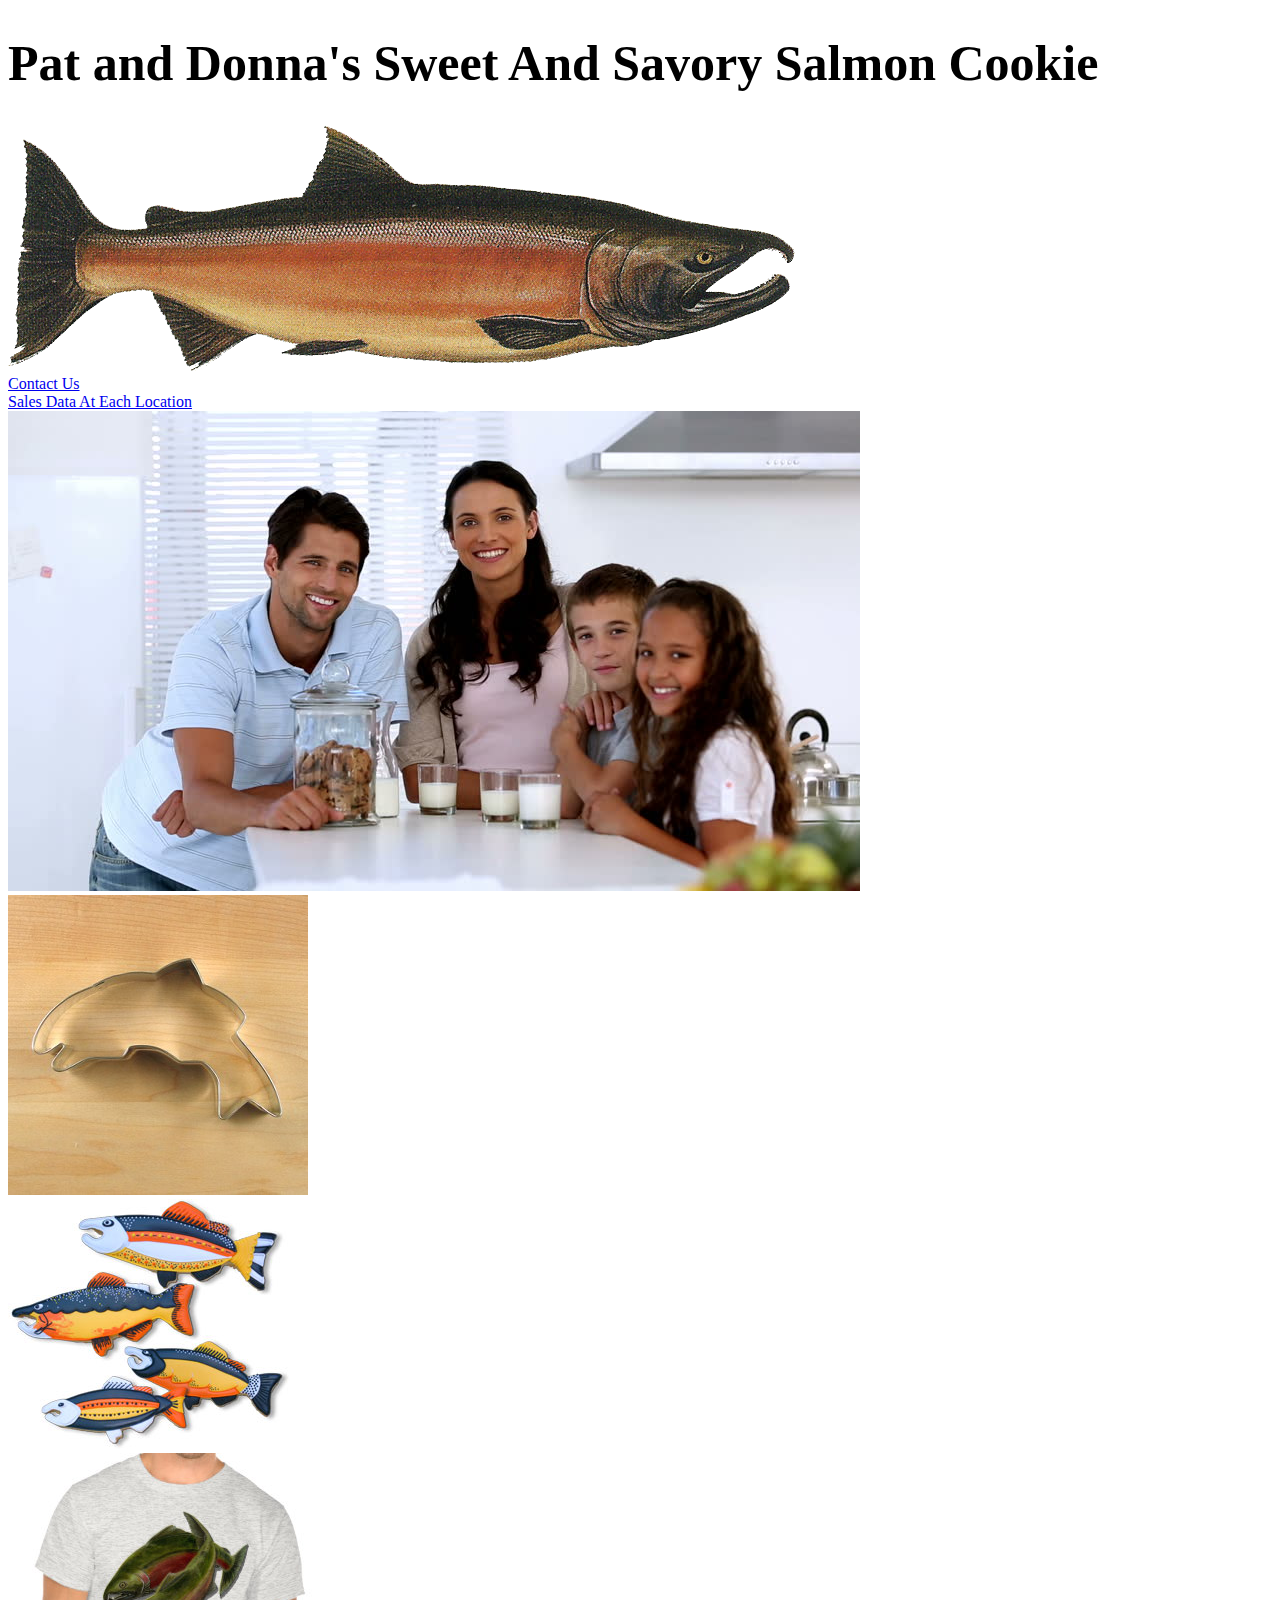
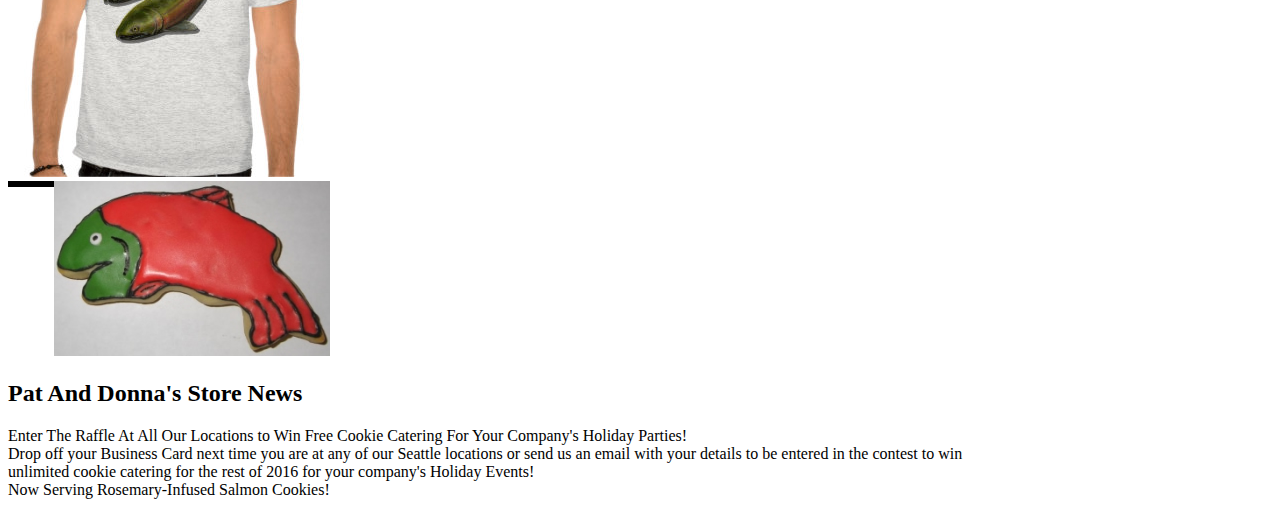
==== index.html @ 45d2323b "updating master" ====
<!DOCTYPE html>
<html>
  <head>
    <meta charset="utf-8">
    <title>Pat and Donna's Salmon Cookies Stand</title>
    <link rel="stylesheet" type="text/css" href="style.css">
      <h1>Pat and Donna's Sweet And Savory Salmon Cookie</h1>
      <div class="logo">
      <img src="Salmon Img\salmon.png">
    </div>
    <nav class = "Links"
    <ul>
    <li><a href = contactus.html>Contact Us</a></li>
    <li><a href = sales.html>Sales Data At Each Location</a></li>
  </ul>
  </head>
     <main>
      <div class="Central Image">
      <img src="Salmon Img\family.jpg">
    </div>

  <div class= "Miscellaneous">
    <li><img src="Salmon Img\cutter.jpeg"></li>
    <li><img src="Salmon Img\fish.jpg"></li>
    <li><img src="Salmon Img\shirt.jpg"></li>
  </div>
    <div class="featured_banner">
    <img src="Salmon Img/frosted-cookie.jpg">
      <ul id="Store_News"</ul>
      </main>
    <h2>Pat And Donna's Store News</h2>
      <li>Enter The Raffle At All Our Locations to Win Free Cookie Catering For Your Company's Holiday Parties!</li>
          <li>Drop off your Business Card next time you are at any of our Seattle locations or send us an email with your details to be entered in the contest to win unlimited cookie catering for the rest of 2016 for your company's Holiday Events!</li>
      <li>Now Serving Rosemary-Infused Salmon Cookies!</li>
      </div>
   <footer>
   </footer>
   </html>
---- style.css ----
header {
  font-family: Cursive;
  padding: 10px;
  text-align: center;
}

nav {
  width: 960px;
  margin: 0 auto;
  display: inline-block;
}

main {
display: inline-block;

}


h1{
  font- family: Arial;
  font-size: 50px;
}

ul {
  font-family: Arial;
   font-size: 30px;
margin: 0 auto;
 float: left;
 text: red;
 border: solid black;
}
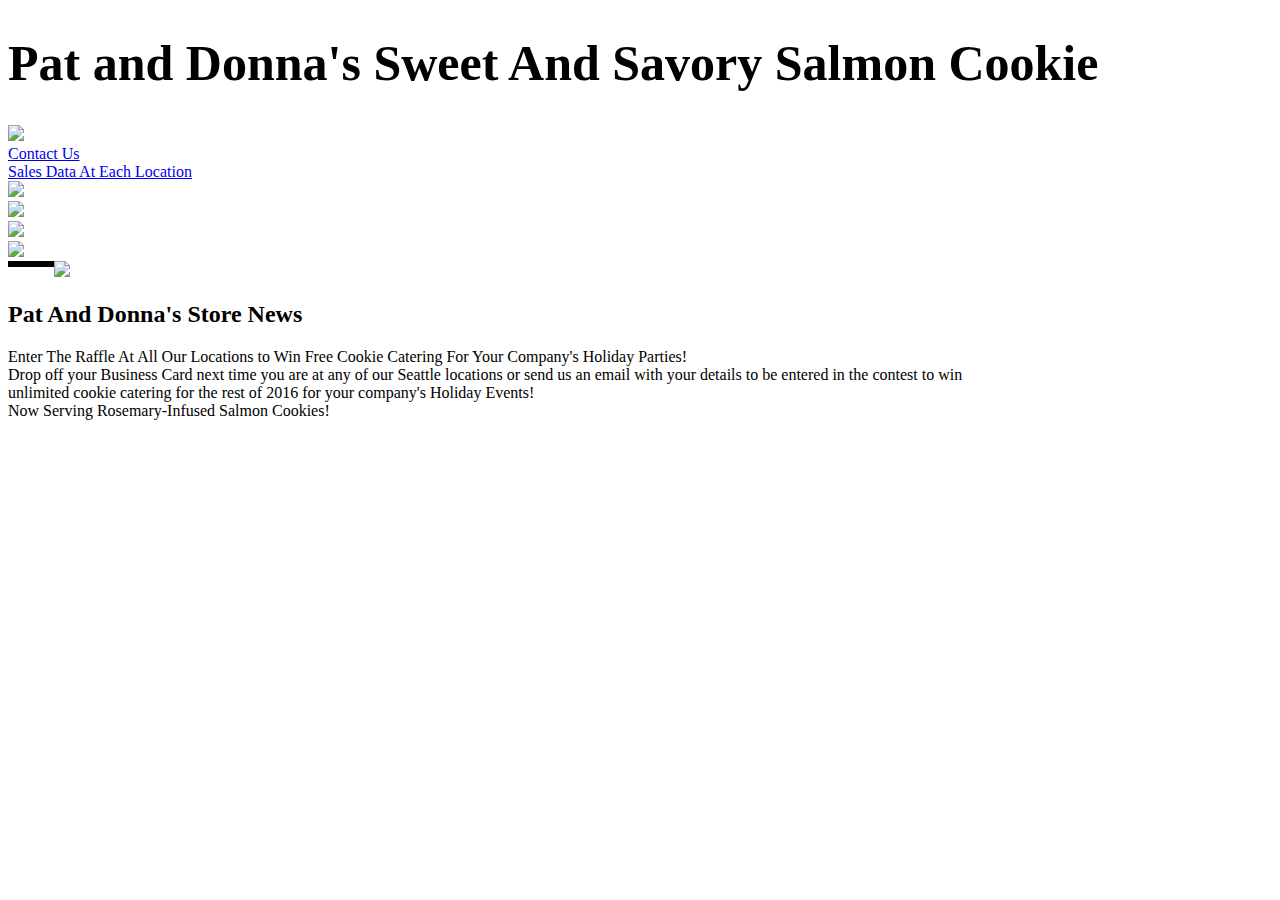
==== commit 97ffd204: "commit changes" ====
--- a/index.html
+++ b/index.html
@@ -1,38 +1,38 @@
-<!DOCTYPE html>
-<html>
-  <head>
-    <meta charset="utf-8">
-    <title>Pat and Donna's Salmon Cookies Stand</title>
-    <link rel="stylesheet" type="text/css" href="style.css">
-      <h1>Pat and Donna's Sweet And Savory Salmon Cookie</h1>
-      <div class="logo">
-      <img src="Salmon Img\salmon.png">
-    </div>
-    <nav class = "Links"
-    <ul>
-    <li><a href = contactus.html>Contact Us</a></li>
-    <li><a href = sales.html>Sales Data At Each Location</a></li>
-  </ul>
-  </head>
-     <main>
-      <div class="Central Image">
-      <img src="Salmon Img\family.jpg">
-    </div>
-
-  <div class= "Miscellaneous">
-    <li><img src="Salmon Img\cutter.jpeg"></li>
-    <li><img src="Salmon Img\fish.jpg"></li>
-    <li><img src="Salmon Img\shirt.jpg"></li>
-  </div>
-    <div class="featured_banner">
-    <img src="Salmon Img/frosted-cookie.jpg">
-      <ul id="Store_News"</ul>
-      </main>
-    <h2>Pat And Donna's Store News</h2>
-      <li>Enter The Raffle At All Our Locations to Win Free Cookie Catering For Your Company's Holiday Parties!</li>
-          <li>Drop off your Business Card next time you are at any of our Seattle locations or send us an email with your details to be entered in the contest to win unlimited cookie catering for the rest of 2016 for your company's Holiday Events!</li>
-      <li>Now Serving Rosemary-Infused Salmon Cookies!</li>
-      </div>
-   <footer>
-   </footer>
-   </html>
+<!DOCTYPE html>
+<html>
+  <head>
+    <meta charset="utf-8">
+    <title>Pat and Donna's Salmon Cookies Stand</title>
+    <link rel="stylesheet" type="text/css" href="style.css">
+      <h1>Pat and Donna's Sweet And Savory Salmon Cookie</h1>
+      <div class="logo">
+      <img src="Salmon Img\salmon.png">
+    </div>
+    <nav class = "Links"
+    <ul>
+    <li><a href = contactus.html>Contact Us</a></li>
+    <li><a href = sales.html>Sales Data At Each Location</a></li>
+  </ul>
+  </head>
+     <main>
+      <div class="Central Image">
+      <img src="Salmon Img\family.jpg">
+    </div>
+
+  <div class= "Miscellaneous">
+    <li><img src="Salmon Img\cutter.jpeg"></li>
+    <li><img src="Salmon Img\fish.jpg"></li>
+    <li><img src="Salmon Img\shirt.jpg"></li>
+  </div>
+    <div class="featured_banner">
+    <img src="Salmon Img/frosted-cookie.jpg">
+      <ul id="Store_News"</ul>
+      </main>
+    <h2>Pat And Donna's Store News</h2>
+      <li>Enter The Raffle At All Our Locations to Win Free Cookie Catering For Your Company's Holiday Parties!</li>
+          <li>Drop off your Business Card next time you are at any of our Seattle locations or send us an email with your details to be entered in the contest to win unlimited cookie catering for the rest of 2016 for your company's Holiday Events!</li>
+      <li>Now Serving Rosemary-Infused Salmon Cookies!</li>
+      </div>
+   <footer>
+   </footer>
+   </html>
--- a/style.css
+++ b/style.css
@@ -1,32 +1,32 @@
-
-header {
-  font-family: Cursive;
-  padding: 10px;
-  text-align: center;
-}
-
-nav {
-  width: 960px;
-  margin: 0 auto;
-  display: inline-block;
-}
-
-main {
-display: inline-block;
-
-}
-
-
-h1{
-  font- family: Arial;
-  font-size: 50px;
-}
-
-ul {
-  font-family: Arial;
-   font-size: 30px;
-margin: 0 auto;
- float: left;
- text: red;
- border: solid black;
-}
+
+header {
+  font-family: Cursive;
+  padding: 10px;
+  text-align: center;
+}
+
+nav {
+  width: 960px;
+  margin: 0 auto;
+  display: inline-block;
+}
+
+main {
+display: inline-block;
+
+}
+
+
+h1{
+  font- family: Arial;
+  font-size: 50px;
+}
+
+ul {
+  font-family: Arial;
+   font-size: 30px;
+margin: 0 auto;
+ float: left;
+ text: red;
+ border: solid black;
+}
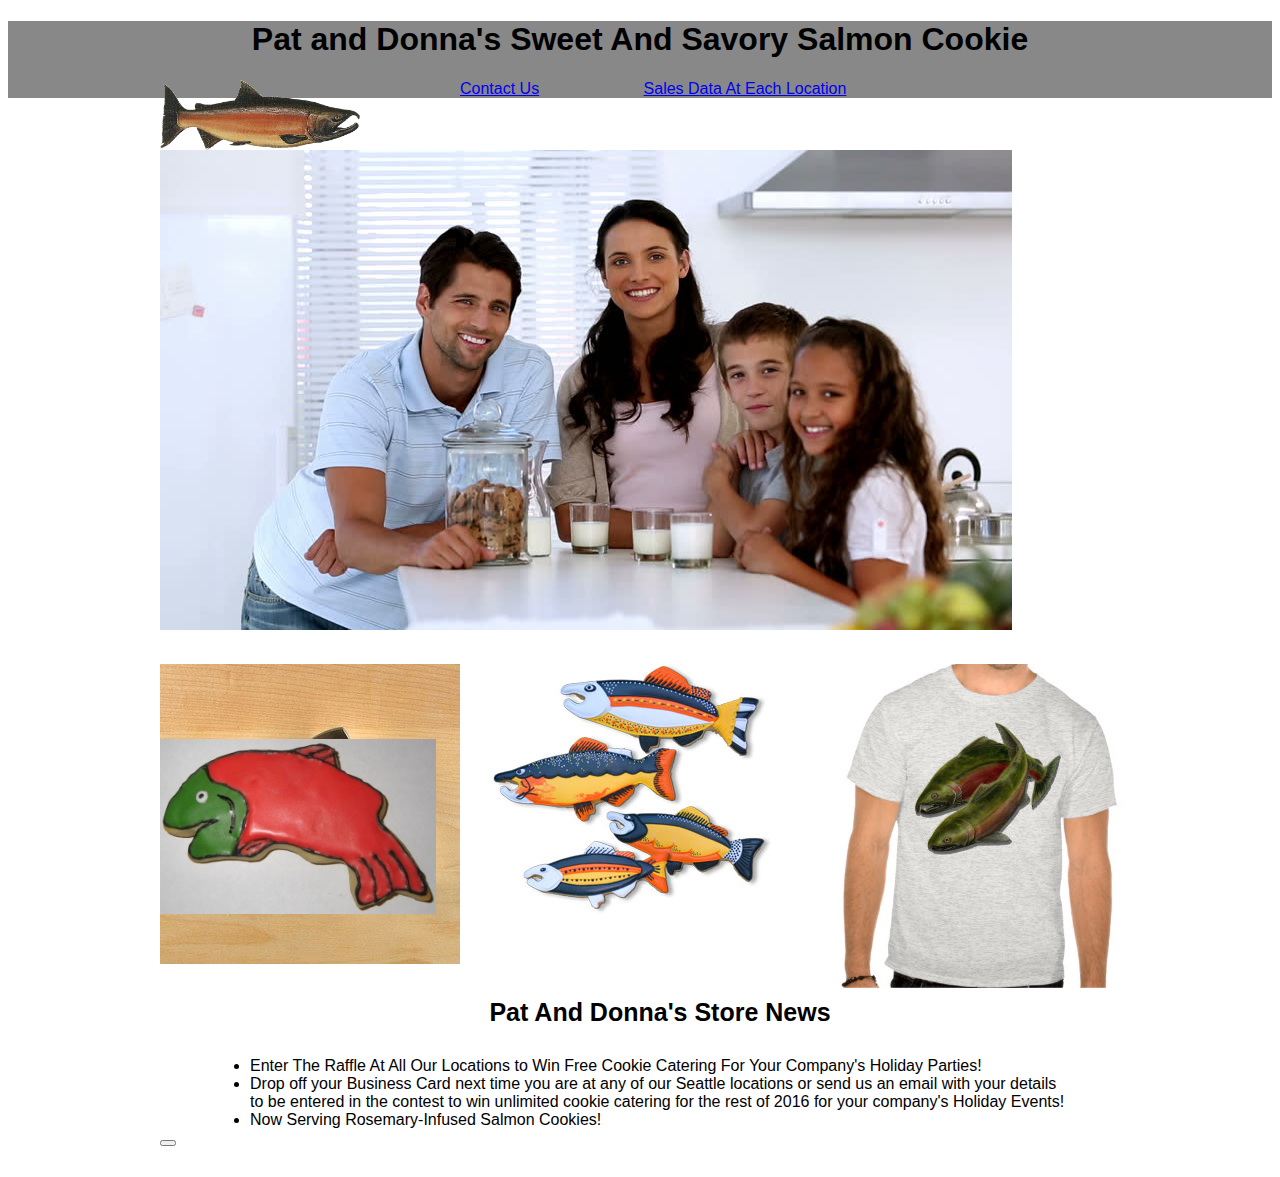
==== commit d68119a8: "updating changes" ====
--- a/index.html
+++ b/index.html
@@ -1,38 +1,44 @@
-<!DOCTYPE html>
-<html>
-  <head>
-    <meta charset="utf-8">
-    <title>Pat and Donna's Salmon Cookies Stand</title>
-    <link rel="stylesheet" type="text/css" href="style.css">
-      <h1>Pat and Donna's Sweet And Savory Salmon Cookie</h1>
-      <div class="logo">
-      <img src="Salmon Img\salmon.png">
-    </div>
-    <nav class = "Links"
-    <ul>
-    <li><a href = contactus.html>Contact Us</a></li>
-    <li><a href = sales.html>Sales Data At Each Location</a></li>
-  </ul>
-  </head>
-     <main>
-      <div class="Central Image">
-      <img src="Salmon Img\family.jpg">
-    </div>
-
-  <div class= "Miscellaneous">
-    <li><img src="Salmon Img\cutter.jpeg"></li>
-    <li><img src="Salmon Img\fish.jpg"></li>
-    <li><img src="Salmon Img\shirt.jpg"></li>
-  </div>
-    <div class="featured_banner">
-    <img src="Salmon Img/frosted-cookie.jpg">
-      <ul id="Store_News"</ul>
-      </main>
-    <h2>Pat And Donna's Store News</h2>
-      <li>Enter The Raffle At All Our Locations to Win Free Cookie Catering For Your Company's Holiday Parties!</li>
-          <li>Drop off your Business Card next time you are at any of our Seattle locations or send us an email with your details to be entered in the contest to win unlimited cookie catering for the rest of 2016 for your company's Holiday Events!</li>
-      <li>Now Serving Rosemary-Infused Salmon Cookies!</li>
-      </div>
-   <footer>
-   </footer>
-   </html>
+<!DOCTYPE html>
+<html>
+  <header>
+    <body>
+    <meta charset="utf-8">
+    <title>Pat and Donna's Salmon Cookies Stand</title>
+    <link rel="stylesheet" type="text/css" href="style.css">
+      <h1>Pat and Donna's Sweet And Savory Salmon Cookie</h1>
+      <nav>
+      <div class="logo">
+      <img src="Salmon-img\salmon.png">
+    </div>
+    <ul>
+    <li><a href = contactus.html>Contact Us</a></li>
+    <li><a href = sales.html>Sales Data At Each Location</a></li>
+  </ul>
+</nav>
+  </header>
+     <main>
+      <div class="Central Image">
+      <img src="Salmon-img\family.jpg">
+    </div>
+
+  <div class= "sub_banner">
+    <li><img src="Salmon-img\cutter.jpeg"></li>
+    <li><img src="Salmon-img\fish.jpg"></li>
+    <li><img src="Salmon-img\shirt.jpg"></li>
+  </div>
+    <div class="featured_banner">
+    <img src="Salmon-img/frosted-cookie.jpg">
+  </div>
+
+      <ul>
+    <h2>Pat And Donna's Store News</h2>
+      <li>Enter The Raffle At All Our Locations to Win Free Cookie Catering For Your Company's Holiday Parties!</li>
+          <li>Drop off your Business Card next time you are at any of our Seattle locations or send us an email with your details to be entered in the contest to win unlimited cookie catering for the rest of 2016 for your company's Holiday Events!</li>
+      <li>Now Serving Rosemary-Infused Salmon Cookies!</li>
+    </ul>
+    <button id "Click Here" </button>
+  </main>
+</body>
+   <footer:"Our salmon cookies will hook you at the first bite." -Pat
+   </footer>
+   </html>
--- a/style.css
+++ b/style.css
@@ -1,32 +1,73 @@
-
-header {
-  font-family: Cursive;
-  padding: 10px;
-  text-align: center;
-}
-
-nav {
-  width: 960px;
-  margin: 0 auto;
-  display: inline-block;
-}
-
-main {
-display: inline-block;
-
-}
-
-
-h1{
-  font- family: Arial;
-  font-size: 50px;
-}
-
-ul {
-  font-family: Arial;
-   font-size: 30px;
-margin: 0 auto;
- float: left;
- text: red;
- border: solid black;
-}
+body {
+  font-family: Helvetica;
+}
+
+header {
+  background-color: #888;
+}
+h1 {
+text-align: center;
+
+}
+nav {
+  width: 960px;
+  margin: 0 auto;
+}
+
+nav img {
+  float: left;
+  width: 200px;
+  height: 70px;
+}
+
+nav ul li {
+  display: inline;
+  margin-left: 100px;
+}
+
+
+main {
+  width: 960px;
+  margin: 30px auto;
+}
+
+.sub_banner {
+  margin: 30px 0px;
+
+}
+
+.sub_banner li {
+  display: inline-block;
+  float: left;
+  margin-left: 30px;
+  height: 75px;
+  width: 300px;
+}
+
+.sub_banner li:first-child {
+  margin-left: 0px;
+}
+
+.featured_banner {
+  float: left;
+  margin-right: 30px;
+}
+
+  h2 {
+  font-size: 25px;
+  text-align: center;
+  margin:  30px;
+ padding: none;
+}
+
+main ul {
+  margin: 50px;
+  height: 50px;
+  display: inline-block;
+}
+
+
+footer {
+  background-color: #888;
+  height: 70px;
+}
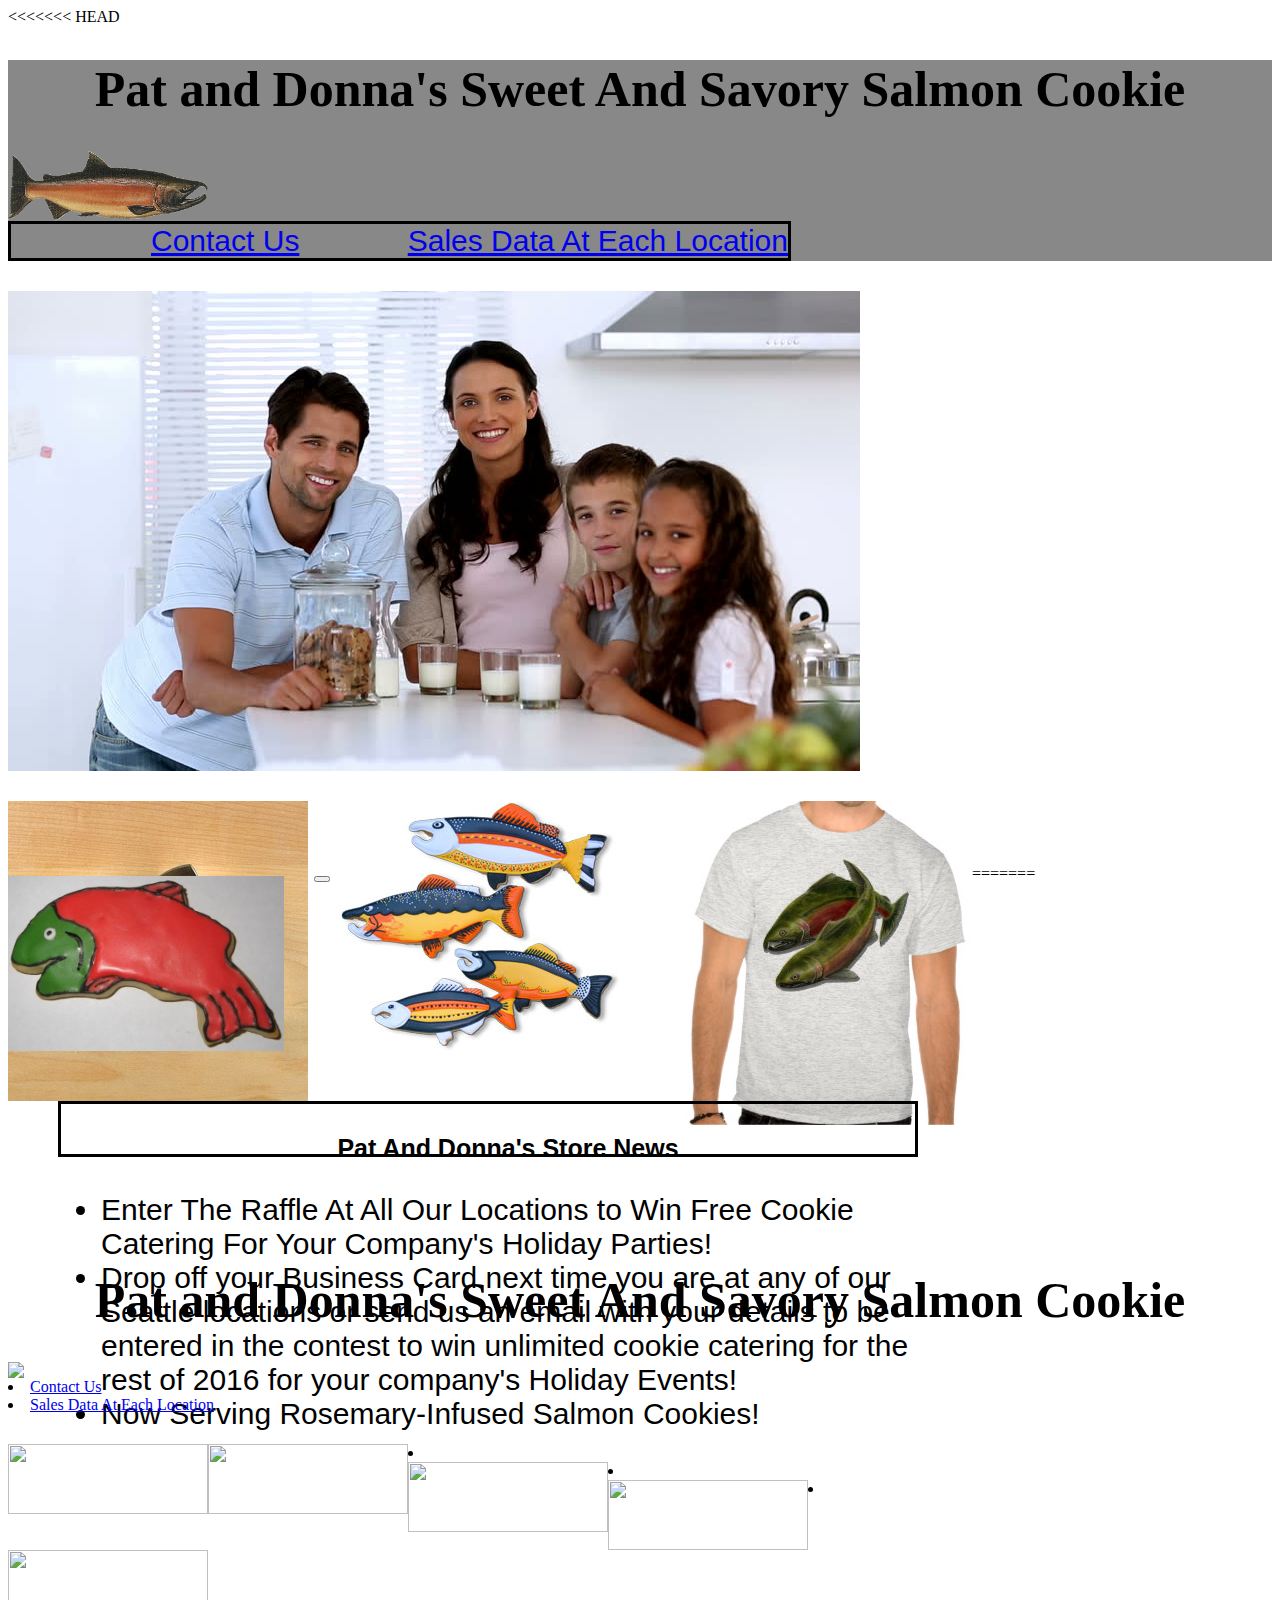
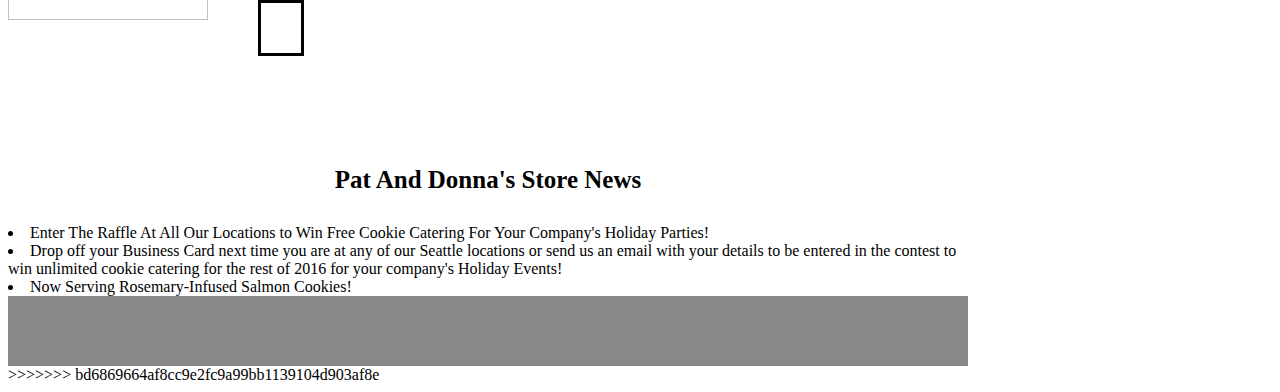
==== commit 6fb8ec42: "changes" ====
--- a/index.html
+++ b/index.html
@@ -1,3 +1,4 @@
+<<<<<<< HEAD
 <!DOCTYPE html>
 <html>
   <header>
@@ -42,3 +43,43 @@
    <footer:"Our salmon cookies will hook you at the first bite." -Pat
    </footer>
    </html>
+=======
+<!DOCTYPE html>
+<html>
+  <head>
+    <meta charset="utf-8">
+    <title>Pat and Donna's Salmon Cookies Stand</title>
+    <link rel="stylesheet" type="text/css" href="style.css">
+      <h1>Pat and Donna's Sweet And Savory Salmon Cookie</h1>
+      <div class="logo">
+      <img src="Salmon Img\salmon.png">
+    </div>
+    <nav class = "Links"
+    <ul>
+    <li><a href = contactus.html>Contact Us</a></li>
+    <li><a href = sales.html>Sales Data At Each Location</a></li>
+  </ul>
+  </head>
+     <main>
+      <div class="Central Image">
+      <img src="Salmon Img\family.jpg">
+    </div>
+
+  <div class= "Miscellaneous">
+    <li><img src="Salmon Img\cutter.jpeg"></li>
+    <li><img src="Salmon Img\fish.jpg"></li>
+    <li><img src="Salmon Img\shirt.jpg"></li>
+  </div>
+    <div class="featured_banner">
+    <img src="Salmon Img/frosted-cookie.jpg">
+      <ul id="Store_News"</ul>
+      </main>
+    <h2>Pat And Donna's Store News</h2>
+      <li>Enter The Raffle At All Our Locations to Win Free Cookie Catering For Your Company's Holiday Parties!</li>
+          <li>Drop off your Business Card next time you are at any of our Seattle locations or send us an email with your details to be entered in the contest to win unlimited cookie catering for the rest of 2016 for your company's Holiday Events!</li>
+      <li>Now Serving Rosemary-Infused Salmon Cookies!</li>
+      </div>
+   <footer>
+   </footer>
+   </html>
+>>>>>>> bd6869664af8cc9e2fc9a99bb1139104d903af8e
--- a/style.css
+++ b/style.css
@@ -1,3 +1,4 @@
+<<<<<<< HEAD
 body {
   font-family: Helvetica;
 }
@@ -71,3 +72,37 @@
   background-color: #888;
   height: 70px;
 }
+=======
+
+header {
+  font-family: Cursive;
+  padding: 10px;
+  text-align: center;
+}
+
+nav {
+  width: 960px;
+  margin: 0 auto;
+  display: inline-block;
+}
+
+main {
+display: inline-block;
+
+}
+
+
+h1{
+  font- family: Arial;
+  font-size: 50px;
+}
+
+ul {
+  font-family: Arial;
+   font-size: 30px;
+margin: 0 auto;
+ float: left;
+ text: red;
+ border: solid black;
+}
+>>>>>>> bd6869664af8cc9e2fc9a99bb1139104d903af8e
--- a/style.css
+++ b/style.css
@@ -1,3 +1,4 @@
+<<<<<<< HEAD
 body {
   font-family: Helvetica;
 }
@@ -71,3 +72,37 @@
   background-color: #888;
   height: 70px;
 }
+=======
+
+header {
+  font-family: Cursive;
+  padding: 10px;
+  text-align: center;
+}
+
+nav {
+  width: 960px;
+  margin: 0 auto;
+  display: inline-block;
+}
+
+main {
+display: inline-block;
+
+}
+
+
+h1{
+  font- family: Arial;
+  font-size: 50px;
+}
+
+ul {
+  font-family: Arial;
+   font-size: 30px;
+margin: 0 auto;
+ float: left;
+ text: red;
+ border: solid black;
+}
+>>>>>>> bd6869664af8cc9e2fc9a99bb1139104d903af8e
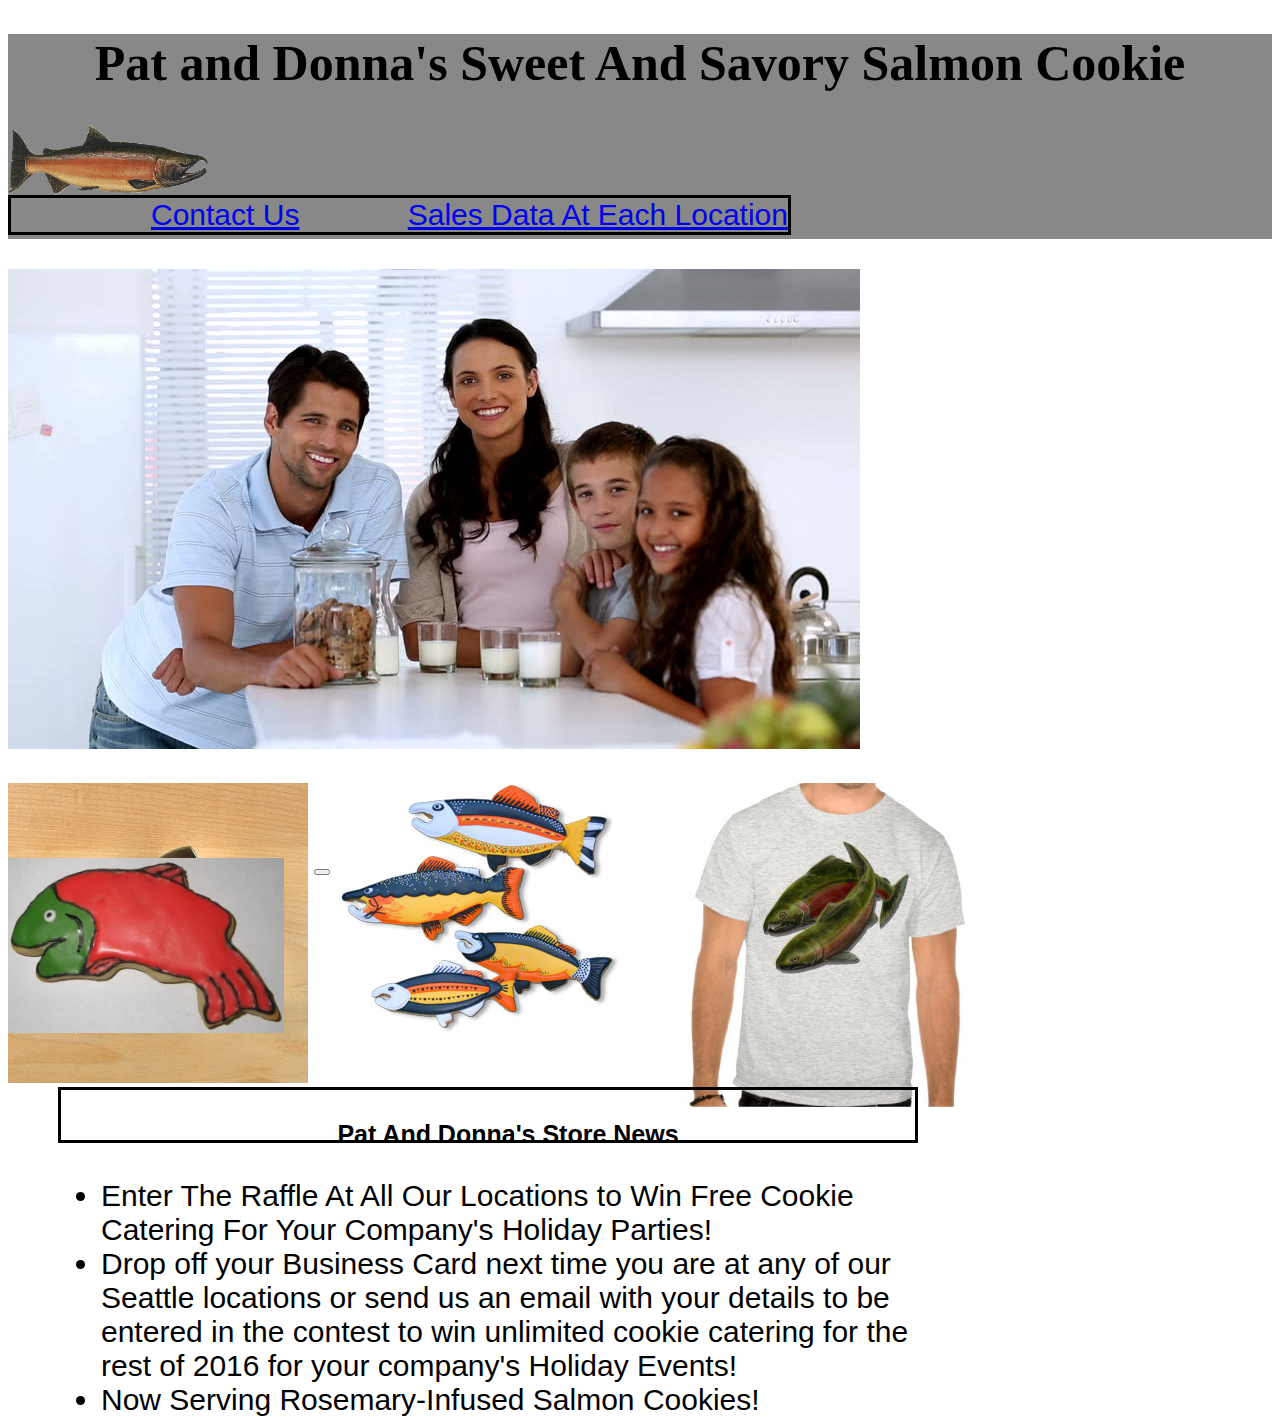
==== commit 2f600133: "Update index.html" ====
--- a/index.html
+++ b/index.html
@@ -1,85 +1,44 @@
-<<<<<<< HEAD
-<!DOCTYPE html>
-<html>
-  <header>
-    <body>
-    <meta charset="utf-8">
-    <title>Pat and Donna's Salmon Cookies Stand</title>
-    <link rel="stylesheet" type="text/css" href="style.css">
-      <h1>Pat and Donna's Sweet And Savory Salmon Cookie</h1>
-      <nav>
-      <div class="logo">
-      <img src="Salmon-img\salmon.png">
-    </div>
-    <ul>
-    <li><a href = contactus.html>Contact Us</a></li>
-    <li><a href = sales.html>Sales Data At Each Location</a></li>
-  </ul>
-</nav>
-  </header>
-     <main>
-      <div class="Central Image">
-      <img src="Salmon-img\family.jpg">
-    </div>
-
-  <div class= "sub_banner">
-    <li><img src="Salmon-img\cutter.jpeg"></li>
-    <li><img src="Salmon-img\fish.jpg"></li>
-    <li><img src="Salmon-img\shirt.jpg"></li>
-  </div>
-    <div class="featured_banner">
-    <img src="Salmon-img/frosted-cookie.jpg">
-  </div>
-
-      <ul>
-    <h2>Pat And Donna's Store News</h2>
-      <li>Enter The Raffle At All Our Locations to Win Free Cookie Catering For Your Company's Holiday Parties!</li>
-          <li>Drop off your Business Card next time you are at any of our Seattle locations or send us an email with your details to be entered in the contest to win unlimited cookie catering for the rest of 2016 for your company's Holiday Events!</li>
-      <li>Now Serving Rosemary-Infused Salmon Cookies!</li>
-    </ul>
-    <button id "Click Here" </button>
-  </main>
-</body>
-   <footer:"Our salmon cookies will hook you at the first bite." -Pat
-   </footer>
-   </html>
-=======
 <!DOCTYPE html>
 <html>
-  <head>
+  <header>
+    <body>
     <meta charset="utf-8">
     <title>Pat and Donna's Salmon Cookies Stand</title>
     <link rel="stylesheet" type="text/css" href="style.css">
       <h1>Pat and Donna's Sweet And Savory Salmon Cookie</h1>
+      <nav>
       <div class="logo">
-      <img src="Salmon Img\salmon.png">
+      <img src="Salmon-img\salmon.png">
     </div>
-    <nav class = "Links"
     <ul>
     <li><a href = contactus.html>Contact Us</a></li>
     <li><a href = sales.html>Sales Data At Each Location</a></li>
   </ul>
-  </head>
+</nav>
+  </header>
      <main>
       <div class="Central Image">
-      <img src="Salmon Img\family.jpg">
+      <img src="Salmon-img\family.jpg">
     </div>
 
-  <div class= "Miscellaneous">
-    <li><img src="Salmon Img\cutter.jpeg"></li>
-    <li><img src="Salmon Img\fish.jpg"></li>
-    <li><img src="Salmon Img\shirt.jpg"></li>
+  <div class= "sub_banner">
+    <li><img src="Salmon-img\cutter.jpeg"></li>
+    <li><img src="Salmon-img\fish.jpg"></li>
+    <li><img src="Salmon-img\shirt.jpg"></li>
   </div>
     <div class="featured_banner">
-    <img src="Salmon Img/frosted-cookie.jpg">
-      <ul id="Store_News"</ul>
-      </main>
+    <img src="Salmon-img/frosted-cookie.jpg">
+  </div>
+
+      <ul>
     <h2>Pat And Donna's Store News</h2>
       <li>Enter The Raffle At All Our Locations to Win Free Cookie Catering For Your Company's Holiday Parties!</li>
           <li>Drop off your Business Card next time you are at any of our Seattle locations or send us an email with your details to be entered in the contest to win unlimited cookie catering for the rest of 2016 for your company's Holiday Events!</li>
       <li>Now Serving Rosemary-Infused Salmon Cookies!</li>
-      </div>
-   <footer>
+    </ul>
+    <button id "Click Here" </button>
+  </main>
+</body>
+   <footer:"Our salmon cookies will hook you at the first bite." -Pat
    </footer>
    </html>
->>>>>>> bd6869664af8cc9e2fc9a99bb1139104d903af8e
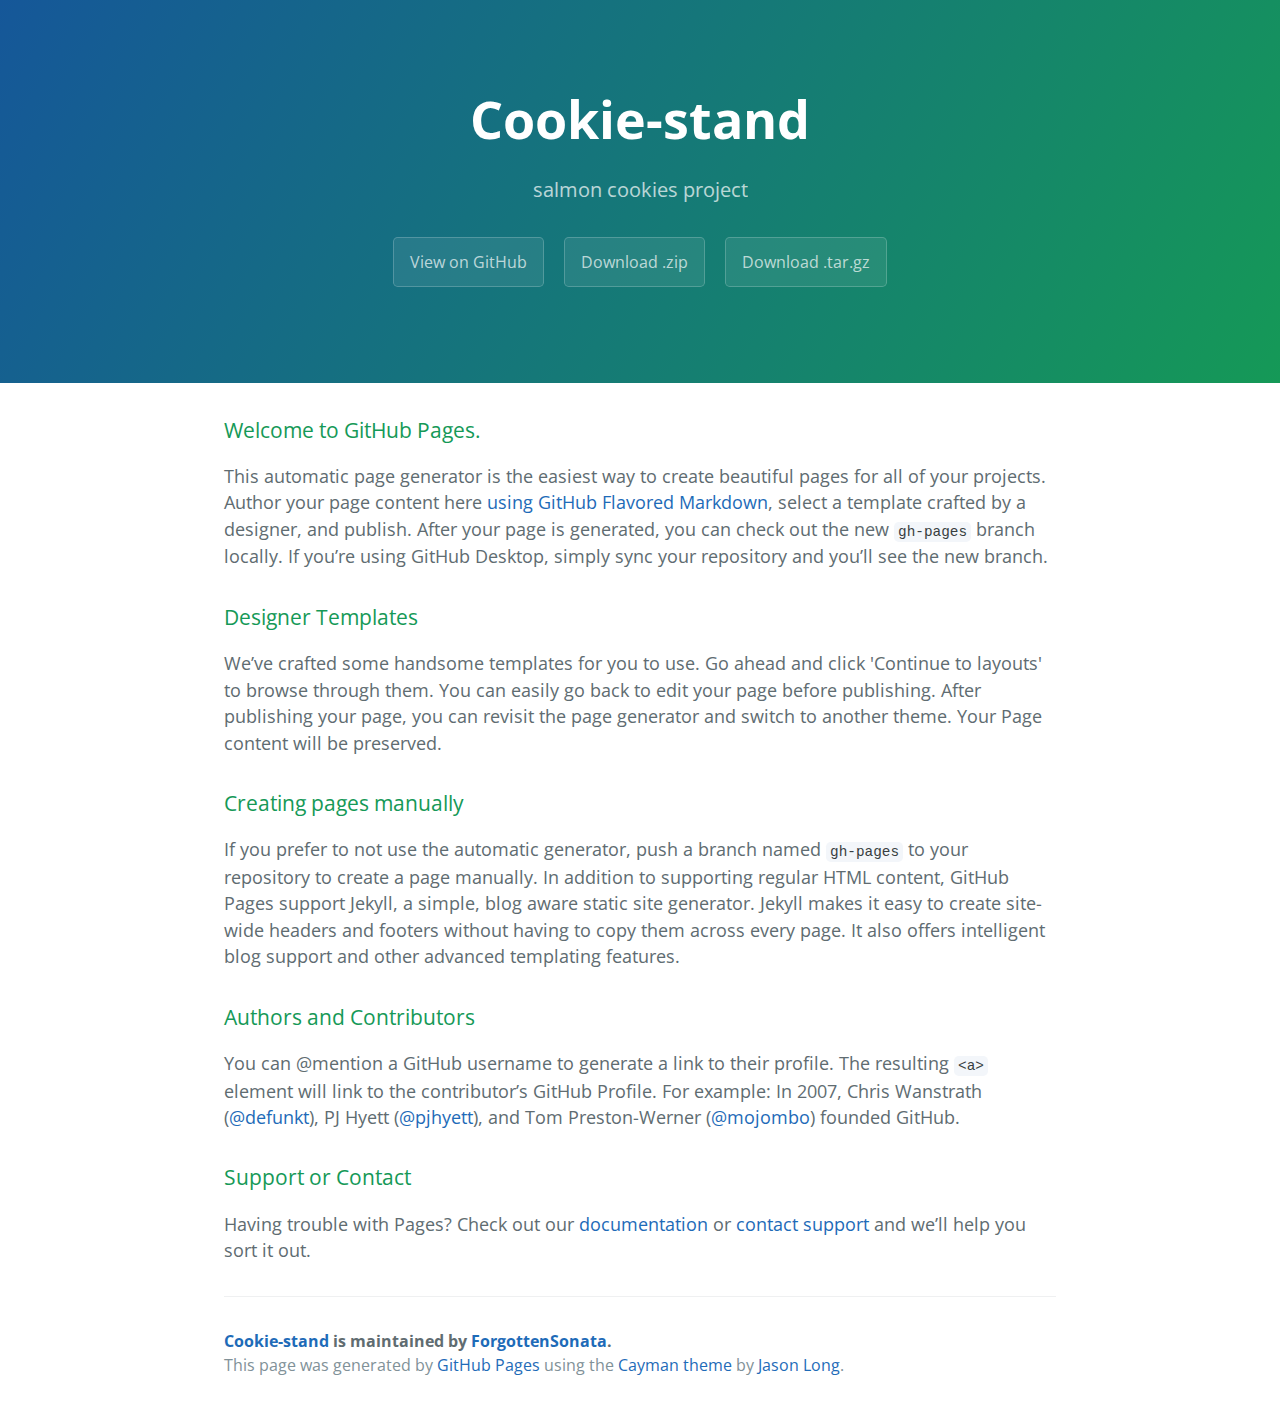
==== commit ee989f66: "Create gh-pages branch via GitHub" ====
--- a/index.html
+++ b/index.html
@@ -1,44 +1,57 @@
-<!DOCTYPE html>
-<html>
-  <header>
-    <body>
-    <meta charset="utf-8">
-    <title>Pat and Donna's Salmon Cookies Stand</title>
-    <link rel="stylesheet" type="text/css" href="style.css">
-      <h1>Pat and Donna's Sweet And Savory Salmon Cookie</h1>
-      <nav>
-      <div class="logo">
-      <img src="Salmon-img\salmon.png">
-    </div>
-    <ul>
-    <li><a href = contactus.html>Contact Us</a></li>
-    <li><a href = sales.html>Sales Data At Each Location</a></li>
-  </ul>
-</nav>
-  </header>
-     <main>
-      <div class="Central Image">
-      <img src="Salmon-img\family.jpg">
-    </div>
-
-  <div class= "sub_banner">
-    <li><img src="Salmon-img\cutter.jpeg"></li>
-    <li><img src="Salmon-img\fish.jpg"></li>
-    <li><img src="Salmon-img\shirt.jpg"></li>
-  </div>
-    <div class="featured_banner">
-    <img src="Salmon-img/frosted-cookie.jpg">
-  </div>
-
-      <ul>
-    <h2>Pat And Donna's Store News</h2>
-      <li>Enter The Raffle At All Our Locations to Win Free Cookie Catering For Your Company's Holiday Parties!</li>
-          <li>Drop off your Business Card next time you are at any of our Seattle locations or send us an email with your details to be entered in the contest to win unlimited cookie catering for the rest of 2016 for your company's Holiday Events!</li>
-      <li>Now Serving Rosemary-Infused Salmon Cookies!</li>
-    </ul>
-    <button id "Click Here" </button>
-  </main>
-</body>
-   <footer:"Our salmon cookies will hook you at the first bite." -Pat
-   </footer>
-   </html>
+<!DOCTYPE html>
+<html lang="en-us">
+  <head>
+    <meta charset="UTF-8">
+    <title>Cookie-stand by ForgottenSonata</title>
+    <meta name="viewport" content="width=device-width, initial-scale=1">
+    <link rel="stylesheet" type="text/css" href="stylesheets/normalize.css" media="screen">
+    <link href='https://fonts.googleapis.com/css?family=Open+Sans:400,700' rel='stylesheet' type='text/css'>
+    <link rel="stylesheet" type="text/css" href="stylesheets/stylesheet.css" media="screen">
+    <link rel="stylesheet" type="text/css" href="stylesheets/github-light.css" media="screen">
+  </head>
+  <body>
+    <section class="page-header">
+      <h1 class="project-name">Cookie-stand</h1>
+      <h2 class="project-tagline">salmon cookies project</h2>
+      <a href="https://github.com/ForgottenSonata/cookie-stand" class="btn">View on GitHub</a>
+      <a href="https://github.com/ForgottenSonata/cookie-stand/zipball/master" class="btn">Download .zip</a>
+      <a href="https://github.com/ForgottenSonata/cookie-stand/tarball/master" class="btn">Download .tar.gz</a>
+    </section>
+
+    <section class="main-content">
+      <h3>
+<a id="welcome-to-github-pages" class="anchor" href="#welcome-to-github-pages" aria-hidden="true"><span aria-hidden="true" class="octicon octicon-link"></span></a>Welcome to GitHub Pages.</h3>
+
+<p>This automatic page generator is the easiest way to create beautiful pages for all of your projects. Author your page content here <a href="https://guides.github.com/features/mastering-markdown/">using GitHub Flavored Markdown</a>, select a template crafted by a designer, and publish. After your page is generated, you can check out the new <code>gh-pages</code> branch locally. If you’re using GitHub Desktop, simply sync your repository and you’ll see the new branch.</p>
+
+<h3>
+<a id="designer-templates" class="anchor" href="#designer-templates" aria-hidden="true"><span aria-hidden="true" class="octicon octicon-link"></span></a>Designer Templates</h3>
+
+<p>We’ve crafted some handsome templates for you to use. Go ahead and click 'Continue to layouts' to browse through them. You can easily go back to edit your page before publishing. After publishing your page, you can revisit the page generator and switch to another theme. Your Page content will be preserved.</p>
+
+<h3>
+<a id="creating-pages-manually" class="anchor" href="#creating-pages-manually" aria-hidden="true"><span aria-hidden="true" class="octicon octicon-link"></span></a>Creating pages manually</h3>
+
+<p>If you prefer to not use the automatic generator, push a branch named <code>gh-pages</code> to your repository to create a page manually. In addition to supporting regular HTML content, GitHub Pages support Jekyll, a simple, blog aware static site generator. Jekyll makes it easy to create site-wide headers and footers without having to copy them across every page. It also offers intelligent blog support and other advanced templating features.</p>
+
+<h3>
+<a id="authors-and-contributors" class="anchor" href="#authors-and-contributors" aria-hidden="true"><span aria-hidden="true" class="octicon octicon-link"></span></a>Authors and Contributors</h3>
+
+<p>You can @mention a GitHub username to generate a link to their profile. The resulting <code>&lt;a&gt;</code> element will link to the contributor’s GitHub Profile. For example: In 2007, Chris Wanstrath (<a href="https://github.com/defunkt" class="user-mention">@defunkt</a>), PJ Hyett (<a href="https://github.com/pjhyett" class="user-mention">@pjhyett</a>), and Tom Preston-Werner (<a href="https://github.com/mojombo" class="user-mention">@mojombo</a>) founded GitHub.</p>
+
+<h3>
+<a id="support-or-contact" class="anchor" href="#support-or-contact" aria-hidden="true"><span aria-hidden="true" class="octicon octicon-link"></span></a>Support or Contact</h3>
+
+<p>Having trouble with Pages? Check out our <a href="https://help.github.com/pages">documentation</a> or <a href="https://github.com/contact">contact support</a> and we’ll help you sort it out.</p>
+
+      <footer class="site-footer">
+        <span class="site-footer-owner"><a href="https://github.com/ForgottenSonata/cookie-stand">Cookie-stand</a> is maintained by <a href="https://github.com/ForgottenSonata">ForgottenSonata</a>.</span>
+
+        <span class="site-footer-credits">This page was generated by <a href="https://pages.github.com">GitHub Pages</a> using the <a href="https://github.com/jasonlong/cayman-theme">Cayman theme</a> by <a href="https://twitter.com/jasonlong">Jason Long</a>.</span>
+      </footer>
+
+    </section>
+
+  
+  </body>
+</html>
--- a/stylesheets/stylesheet.css
+++ b/stylesheets/stylesheet.css
@@ -0,0 +1,245 @@
+* {
+  box-sizing: border-box; }
+
+body {
+  padding: 0;
+  margin: 0;
+  font-family: "Open Sans", "Helvetica Neue", Helvetica, Arial, sans-serif;
+  font-size: 16px;
+  line-height: 1.5;
+  color: #606c71; }
+
+a {
+  color: #1e6bb8;
+  text-decoration: none; }
+  a:hover {
+    text-decoration: underline; }
+
+.btn {
+  display: inline-block;
+  margin-bottom: 1rem;
+  color: rgba(255, 255, 255, 0.7);
+  background-color: rgba(255, 255, 255, 0.08);
+  border-color: rgba(255, 255, 255, 0.2);
+  border-style: solid;
+  border-width: 1px;
+  border-radius: 0.3rem;
+  transition: color 0.2s, background-color 0.2s, border-color 0.2s; }
+  .btn + .btn {
+    margin-left: 1rem; }
+
+.btn:hover {
+  color: rgba(255, 255, 255, 0.8);
+  text-decoration: none;
+  background-color: rgba(255, 255, 255, 0.2);
+  border-color: rgba(255, 255, 255, 0.3); }
+
+@media screen and (min-width: 64em) {
+  .btn {
+    padding: 0.75rem 1rem; } }
+
+@media screen and (min-width: 42em) and (max-width: 64em) {
+  .btn {
+    padding: 0.6rem 0.9rem;
+    font-size: 0.9rem; } }
+
+@media screen and (max-width: 42em) {
+  .btn {
+    display: block;
+    width: 100%;
+    padding: 0.75rem;
+    font-size: 0.9rem; }
+    .btn + .btn {
+      margin-top: 1rem;
+      margin-left: 0; } }
+
+.page-header {
+  color: #fff;
+  text-align: center;
+  background-color: #159957;
+  background-image: linear-gradient(120deg, #155799, #159957); }
+
+@media screen and (min-width: 64em) {
+  .page-header {
+    padding: 5rem 6rem; } }
+
+@media screen and (min-width: 42em) and (max-width: 64em) {
+  .page-header {
+    padding: 3rem 4rem; } }
+
+@media screen and (max-width: 42em) {
+  .page-header {
+    padding: 2rem 1rem; } }
+
+.project-name {
+  margin-top: 0;
+  margin-bottom: 0.1rem; }
+
+@media screen and (min-width: 64em) {
+  .project-name {
+    font-size: 3.25rem; } }
+
+@media screen and (min-width: 42em) and (max-width: 64em) {
+  .project-name {
+    font-size: 2.25rem; } }
+
+@media screen and (max-width: 42em) {
+  .project-name {
+    font-size: 1.75rem; } }
+
+.project-tagline {
+  margin-bottom: 2rem;
+  font-weight: normal;
+  opacity: 0.7; }
+
+@media screen and (min-width: 64em) {
+  .project-tagline {
+    font-size: 1.25rem; } }
+
+@media screen and (min-width: 42em) and (max-width: 64em) {
+  .project-tagline {
+    font-size: 1.15rem; } }
+
+@media screen and (max-width: 42em) {
+  .project-tagline {
+    font-size: 1rem; } }
+
+.main-content :first-child {
+  margin-top: 0; }
+.main-content img {
+  max-width: 100%; }
+.main-content h1, .main-content h2, .main-content h3, .main-content h4, .main-content h5, .main-content h6 {
+  margin-top: 2rem;
+  margin-bottom: 1rem;
+  font-weight: normal;
+  color: #159957; }
+.main-content p {
+  margin-bottom: 1em; }
+.main-content code {
+  padding: 2px 4px;
+  font-family: Consolas, "Liberation Mono", Menlo, Courier, monospace;
+  font-size: 0.9rem;
+  color: #383e41;
+  background-color: #f3f6fa;
+  border-radius: 0.3rem; }
+.main-content pre {
+  padding: 0.8rem;
+  margin-top: 0;
+  margin-bottom: 1rem;
+  font: 1rem Consolas, "Liberation Mono", Menlo, Courier, monospace;
+  color: #567482;
+  word-wrap: normal;
+  background-color: #f3f6fa;
+  border: solid 1px #dce6f0;
+  border-radius: 0.3rem; }
+  .main-content pre > code {
+    padding: 0;
+    margin: 0;
+    font-size: 0.9rem;
+    color: #567482;
+    word-break: normal;
+    white-space: pre;
+    background: transparent;
+    border: 0; }
+.main-content .highlight {
+  margin-bottom: 1rem; }
+  .main-content .highlight pre {
+    margin-bottom: 0;
+    word-break: normal; }
+.main-content .highlight pre, .main-content pre {
+  padding: 0.8rem;
+  overflow: auto;
+  font-size: 0.9rem;
+  line-height: 1.45;
+  border-radius: 0.3rem; }
+.main-content pre code, .main-content pre tt {
+  display: inline;
+  max-width: initial;
+  padding: 0;
+  margin: 0;
+  overflow: initial;
+  line-height: inherit;
+  word-wrap: normal;
+  background-color: transparent;
+  border: 0; }
+  .main-content pre code:before, .main-content pre code:after, .main-content pre tt:before, .main-content pre tt:after {
+    content: normal; }
+.main-content ul, .main-content ol {
+  margin-top: 0; }
+.main-content blockquote {
+  padding: 0 1rem;
+  margin-left: 0;
+  color: #819198;
+  border-left: 0.3rem solid #dce6f0; }
+  .main-content blockquote > :first-child {
+    margin-top: 0; }
+  .main-content blockquote > :last-child {
+    margin-bottom: 0; }
+.main-content table {
+  display: block;
+  width: 100%;
+  overflow: auto;
+  word-break: normal;
+  word-break: keep-all; }
+  .main-content table th {
+    font-weight: bold; }
+  .main-content table th, .main-content table td {
+    padding: 0.5rem 1rem;
+    border: 1px solid #e9ebec; }
+.main-content dl {
+  padding: 0; }
+  .main-content dl dt {
+    padding: 0;
+    margin-top: 1rem;
+    font-size: 1rem;
+    font-weight: bold; }
+  .main-content dl dd {
+    padding: 0;
+    margin-bottom: 1rem; }
+.main-content hr {
+  height: 2px;
+  padding: 0;
+  margin: 1rem 0;
+  background-color: #eff0f1;
+  border: 0; }
+
+@media screen and (min-width: 64em) {
+  .main-content {
+    max-width: 64rem;
+    padding: 2rem 6rem;
+    margin: 0 auto;
+    font-size: 1.1rem; } }
+
+@media screen and (min-width: 42em) and (max-width: 64em) {
+  .main-content {
+    padding: 2rem 4rem;
+    font-size: 1.1rem; } }
+
+@media screen and (max-width: 42em) {
+  .main-content {
+    padding: 2rem 1rem;
+    font-size: 1rem; } }
+
+.site-footer {
+  padding-top: 2rem;
+  margin-top: 2rem;
+  border-top: solid 1px #eff0f1; }
+
+.site-footer-owner {
+  display: block;
+  font-weight: bold; }
+
+.site-footer-credits {
+  color: #819198; }
+
+@media screen and (min-width: 64em) {
+  .site-footer {
+    font-size: 1rem; } }
+
+@media screen and (min-width: 42em) and (max-width: 64em) {
+  .site-footer {
+    font-size: 1rem; } }
+
+@media screen and (max-width: 42em) {
+  .site-footer {
+    font-size: 0.9rem; } }
--- a/stylesheets/github-light.css
+++ b/stylesheets/github-light.css
@@ -0,0 +1,124 @@
+/*
+The MIT License (MIT)
+
+Copyright (c) 2016 GitHub, Inc.
+
+Permission is hereby granted, free of charge, to any person obtaining a copy
+of this software and associated documentation files (the "Software"), to deal
+in the Software without restriction, including without limitation the rights
+to use, copy, modify, merge, publish, distribute, sublicense, and/or sell
+copies of the Software, and to permit persons to whom the Software is
+furnished to do so, subject to the following conditions:
+
+The above copyright notice and this permission notice shall be included in all
+copies or substantial portions of the Software.
+
+THE SOFTWARE IS PROVIDED "AS IS", WITHOUT WARRANTY OF ANY KIND, EXPRESS OR
+IMPLIED, INCLUDING BUT NOT LIMITED TO THE WARRANTIES OF MERCHANTABILITY,
+FITNESS FOR A PARTICULAR PURPOSE AND NONINFRINGEMENT. IN NO EVENT SHALL THE
+AUTHORS OR COPYRIGHT HOLDERS BE LIABLE FOR ANY CLAIM, DAMAGES OR OTHER
+LIABILITY, WHETHER IN AN ACTION OF CONTRACT, TORT OR OTHERWISE, ARISING FROM,
+OUT OF OR IN CONNECTION WITH THE SOFTWARE OR THE USE OR OTHER DEALINGS IN THE
+SOFTWARE.
+
+*/
+
+.pl-c /* comment */ {
+  color: #969896;
+}
+
+.pl-c1 /* constant, variable.other.constant, support, meta.property-name, support.constant, support.variable, meta.module-reference, markup.raw, meta.diff.header */,
+.pl-s .pl-v /* string variable */ {
+  color: #0086b3;
+}
+
+.pl-e /* entity */,
+.pl-en /* entity.name */ {
+  color: #795da3;
+}
+
+.pl-smi /* variable.parameter.function, storage.modifier.package, storage.modifier.import, storage.type.java, variable.other */,
+.pl-s .pl-s1 /* string source */ {
+  color: #333;
+}
+
+.pl-ent /* entity.name.tag */ {
+  color: #63a35c;
+}
+
+.pl-k /* keyword, storage, storage.type */ {
+  color: #a71d5d;
+}
+
+.pl-s /* string */,
+.pl-pds /* punctuation.definition.string, string.regexp.character-class */,
+.pl-s .pl-pse .pl-s1 /* string punctuation.section.embedded source */,
+.pl-sr /* string.regexp */,
+.pl-sr .pl-cce /* string.regexp constant.character.escape */,
+.pl-sr .pl-sre /* string.regexp source.ruby.embedded */,
+.pl-sr .pl-sra /* string.regexp string.regexp.arbitrary-repitition */ {
+  color: #183691;
+}
+
+.pl-v /* variable */ {
+  color: #ed6a43;
+}
+
+.pl-id /* invalid.deprecated */ {
+  color: #b52a1d;
+}
+
+.pl-ii /* invalid.illegal */ {
+  color: #f8f8f8;
+  background-color: #b52a1d;
+}
+
+.pl-sr .pl-cce /* string.regexp constant.character.escape */ {
+  font-weight: bold;
+  color: #63a35c;
+}
+
+.pl-ml /* markup.list */ {
+  color: #693a17;
+}
+
+.pl-mh /* markup.heading */,
+.pl-mh .pl-en /* markup.heading entity.name */,
+.pl-ms /* meta.separator */ {
+  font-weight: bold;
+  color: #1d3e81;
+}
+
+.pl-mq /* markup.quote */ {
+  color: #008080;
+}
+
+.pl-mi /* markup.italic */ {
+  font-style: italic;
+  color: #333;
+}
+
+.pl-mb /* markup.bold */ {
+  font-weight: bold;
+  color: #333;
+}
+
+.pl-md /* markup.deleted, meta.diff.header.from-file */ {
+  color: #bd2c00;
+  background-color: #ffecec;
+}
+
+.pl-mi1 /* markup.inserted, meta.diff.header.to-file */ {
+  color: #55a532;
+  background-color: #eaffea;
+}
+
+.pl-mdr /* meta.diff.range */ {
+  font-weight: bold;
+  color: #795da3;
+}
+
+.pl-mo /* meta.output */ {
+  color: #1d3e81;
+}
+
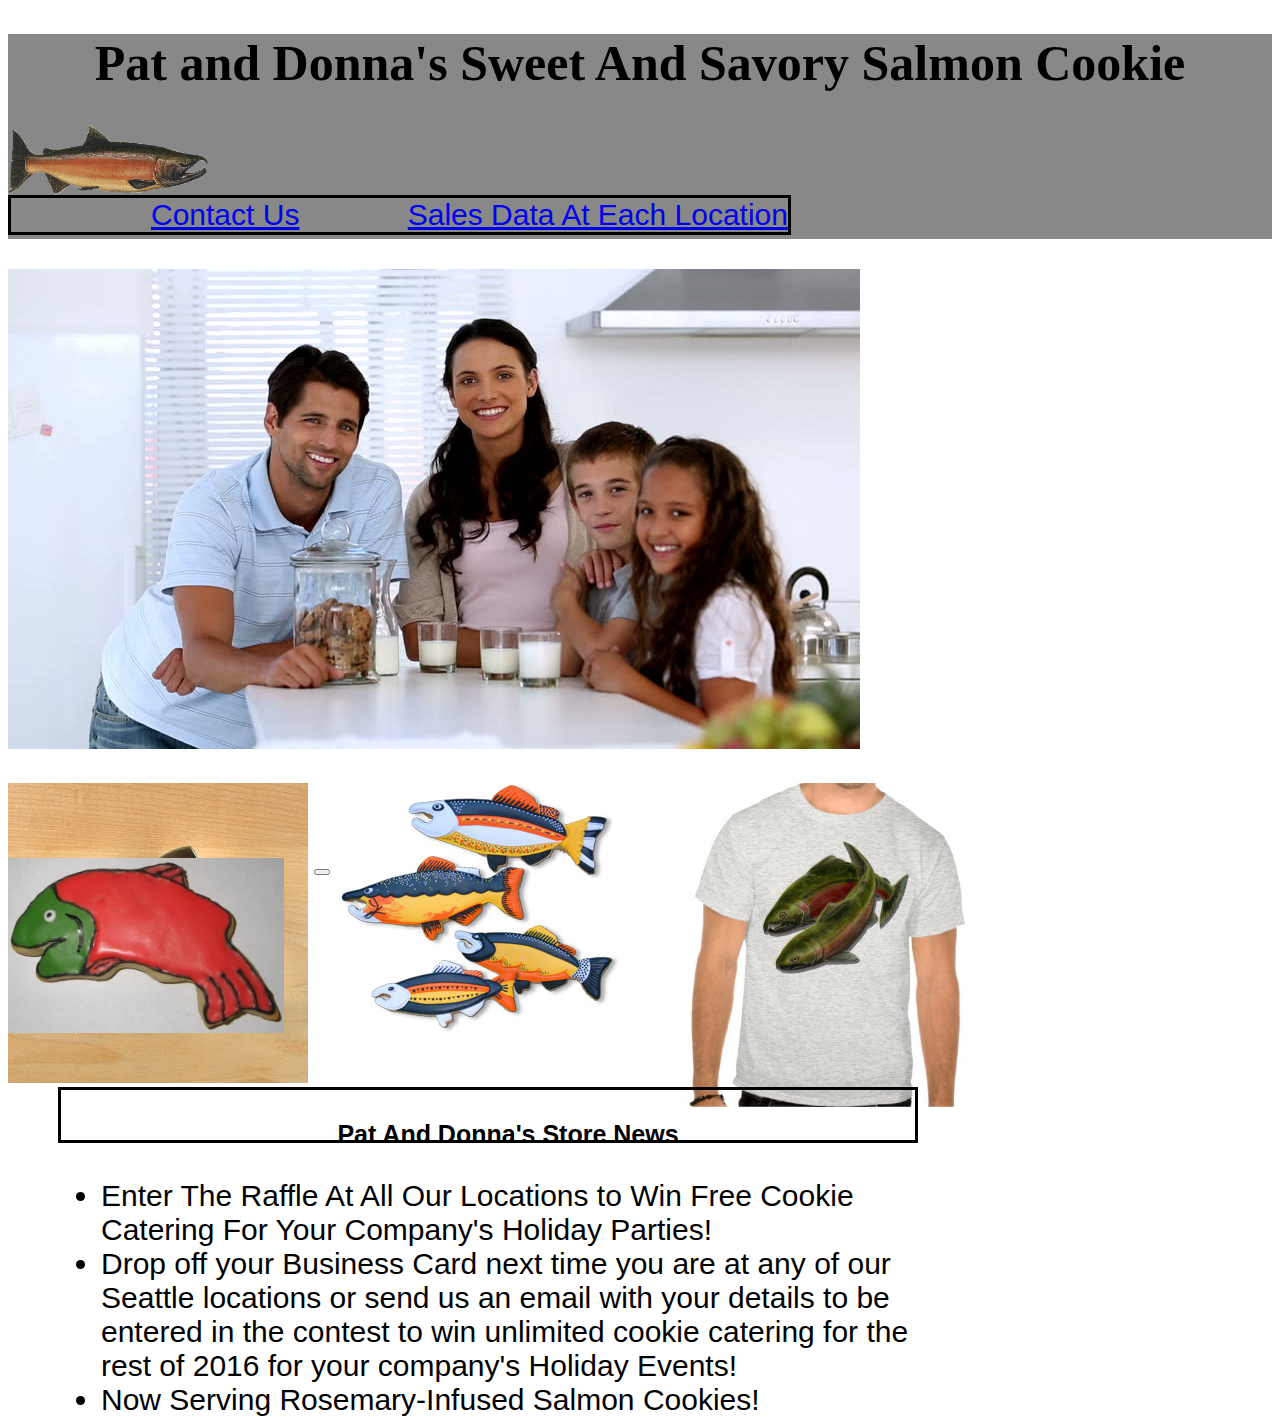
==== commit 3ea4c138: "Update index.html" ====
--- a/index.html
+++ b/index.html
@@ -1,57 +1,44 @@
-<!DOCTYPE html>
-<html lang="en-us">
-  <head>
-    <meta charset="UTF-8">
-    <title>Cookie-stand by ForgottenSonata</title>
-    <meta name="viewport" content="width=device-width, initial-scale=1">
-    <link rel="stylesheet" type="text/css" href="stylesheets/normalize.css" media="screen">
-    <link href='https://fonts.googleapis.com/css?family=Open+Sans:400,700' rel='stylesheet' type='text/css'>
-    <link rel="stylesheet" type="text/css" href="stylesheets/stylesheet.css" media="screen">
-    <link rel="stylesheet" type="text/css" href="stylesheets/github-light.css" media="screen">
-  </head>
-  <body>
-    <section class="page-header">
-      <h1 class="project-name">Cookie-stand</h1>
-      <h2 class="project-tagline">salmon cookies project</h2>
-      <a href="https://github.com/ForgottenSonata/cookie-stand" class="btn">View on GitHub</a>
-      <a href="https://github.com/ForgottenSonata/cookie-stand/zipball/master" class="btn">Download .zip</a>
-      <a href="https://github.com/ForgottenSonata/cookie-stand/tarball/master" class="btn">Download .tar.gz</a>
-    </section>
-
-    <section class="main-content">
-      <h3>
-<a id="welcome-to-github-pages" class="anchor" href="#welcome-to-github-pages" aria-hidden="true"><span aria-hidden="true" class="octicon octicon-link"></span></a>Welcome to GitHub Pages.</h3>
-
-<p>This automatic page generator is the easiest way to create beautiful pages for all of your projects. Author your page content here <a href="https://guides.github.com/features/mastering-markdown/">using GitHub Flavored Markdown</a>, select a template crafted by a designer, and publish. After your page is generated, you can check out the new <code>gh-pages</code> branch locally. If you’re using GitHub Desktop, simply sync your repository and you’ll see the new branch.</p>
-
-<h3>
-<a id="designer-templates" class="anchor" href="#designer-templates" aria-hidden="true"><span aria-hidden="true" class="octicon octicon-link"></span></a>Designer Templates</h3>
-
-<p>We’ve crafted some handsome templates for you to use. Go ahead and click 'Continue to layouts' to browse through them. You can easily go back to edit your page before publishing. After publishing your page, you can revisit the page generator and switch to another theme. Your Page content will be preserved.</p>
-
-<h3>
-<a id="creating-pages-manually" class="anchor" href="#creating-pages-manually" aria-hidden="true"><span aria-hidden="true" class="octicon octicon-link"></span></a>Creating pages manually</h3>
-
-<p>If you prefer to not use the automatic generator, push a branch named <code>gh-pages</code> to your repository to create a page manually. In addition to supporting regular HTML content, GitHub Pages support Jekyll, a simple, blog aware static site generator. Jekyll makes it easy to create site-wide headers and footers without having to copy them across every page. It also offers intelligent blog support and other advanced templating features.</p>
-
-<h3>
-<a id="authors-and-contributors" class="anchor" href="#authors-and-contributors" aria-hidden="true"><span aria-hidden="true" class="octicon octicon-link"></span></a>Authors and Contributors</h3>
-
-<p>You can @mention a GitHub username to generate a link to their profile. The resulting <code>&lt;a&gt;</code> element will link to the contributor’s GitHub Profile. For example: In 2007, Chris Wanstrath (<a href="https://github.com/defunkt" class="user-mention">@defunkt</a>), PJ Hyett (<a href="https://github.com/pjhyett" class="user-mention">@pjhyett</a>), and Tom Preston-Werner (<a href="https://github.com/mojombo" class="user-mention">@mojombo</a>) founded GitHub.</p>
-
-<h3>
-<a id="support-or-contact" class="anchor" href="#support-or-contact" aria-hidden="true"><span aria-hidden="true" class="octicon octicon-link"></span></a>Support or Contact</h3>
-
-<p>Having trouble with Pages? Check out our <a href="https://help.github.com/pages">documentation</a> or <a href="https://github.com/contact">contact support</a> and we’ll help you sort it out.</p>
-
-      <footer class="site-footer">
-        <span class="site-footer-owner"><a href="https://github.com/ForgottenSonata/cookie-stand">Cookie-stand</a> is maintained by <a href="https://github.com/ForgottenSonata">ForgottenSonata</a>.</span>
-
-        <span class="site-footer-credits">This page was generated by <a href="https://pages.github.com">GitHub Pages</a> using the <a href="https://github.com/jasonlong/cayman-theme">Cayman theme</a> by <a href="https://twitter.com/jasonlong">Jason Long</a>.</span>
-      </footer>
-
-    </section>
-
-  
-  </body>
-</html>
+<!DOCTYPE html>
+<html>
+  <header>
+    <body>
+    <meta charset="utf-8">
+    <title>Pat and Donna's Salmon Cookies Stand</title>
+    <link rel="stylesheet" type="text/css" href="style.css">
+      <h1>Pat and Donna's Sweet And Savory Salmon Cookie</h1>
+      <nav>
+      <div class="logo">
+      <img src="Salmon-img\salmon.png">
+    </div>
+    <ul>
+    <li><a href = contact_us.html>Contact Us</a></li>
+    <li><a href = sales.html>Sales Data At Each Location</a></li>
+  </ul>
+</nav>
+  </header>
+     <main>
+      <div class="Central Image">
+      <img src="Salmon-img\family.jpg">
+    </div>
+
+  <div class= "sub_banner">
+    <li><img src="Salmon-img\cutter.jpeg"></li>
+    <li><img src="Salmon-img\fish.jpg"></li>
+    <li><img src="Salmon-img\shirt.jpg"></li>
+  </div>
+    <div class="featured_banner">
+    <img src="Salmon-img/frosted-cookie.jpg">
+  </div>
+
+      <ul>
+    <h2>Pat And Donna's Store News</h2>
+      <li>Enter The Raffle At All Our Locations to Win Free Cookie Catering For Your Company's Holiday Parties!</li>
+          <li>Drop off your Business Card next time you are at any of our Seattle locations or send us an email with your details to be entered in the contest to win unlimited cookie catering for the rest of 2016 for your company's Holiday Events!</li>
+      <li>Now Serving Rosemary-Infused Salmon Cookies!</li>
+    </ul>
+    <button id "Click Here" </button>
+  </main>
+</body>
+   <footer:"Our salmon cookies will hook you at the first bite." -Pat
+   </footer>
+   </html>
--- a/style.css
+++ b/style.css
@@ -0,0 +1,108 @@
+<<<<<<< HEAD
+body {
+  font-family: Helvetica;
+}
+
+header {
+  background-color: #888;
+}
+h1 {
+text-align: center;
+
+}
+nav {
+  width: 960px;
+  margin: 0 auto;
+}
+
+nav img {
+  float: left;
+  width: 200px;
+  height: 70px;
+}
+
+nav ul li {
+  display: inline;
+  margin-left: 100px;
+}
+
+
+main {
+  width: 960px;
+  margin: 30px auto;
+}
+
+.sub_banner {
+  margin: 30px 0px;
+
+}
+
+.sub_banner li {
+  display: inline-block;
+  float: left;
+  margin-left: 30px;
+  height: 75px;
+  width: 300px;
+}
+
+.sub_banner li:first-child {
+  margin-left: 0px;
+}
+
+.featured_banner {
+  float: left;
+  margin-right: 30px;
+}
+
+  h2 {
+  font-size: 25px;
+  text-align: center;
+  margin:  30px;
+ padding: none;
+}
+
+main ul {
+  margin: 50px;
+  height: 50px;
+  display: inline-block;
+}
+
+
+footer {
+  background-color: #888;
+  height: 70px;
+}
+=======
+
+header {
+  font-family: Cursive;
+  padding: 10px;
+  text-align: center;
+}
+
+nav {
+  width: 960px;
+  margin: 0 auto;
+  display: inline-block;
+}
+
+main {
+display: inline-block;
+
+}
+
+
+h1{
+  font- family: Arial;
+  font-size: 50px;
+}
+
+ul {
+  font-family: Arial;
+   font-size: 30px;
+margin: 0 auto;
+ float: left;
+ text: red;
+ border: solid black;
+}
+>>>>>>> bd6869664af8cc9e2fc9a99bb1139104d903af8e
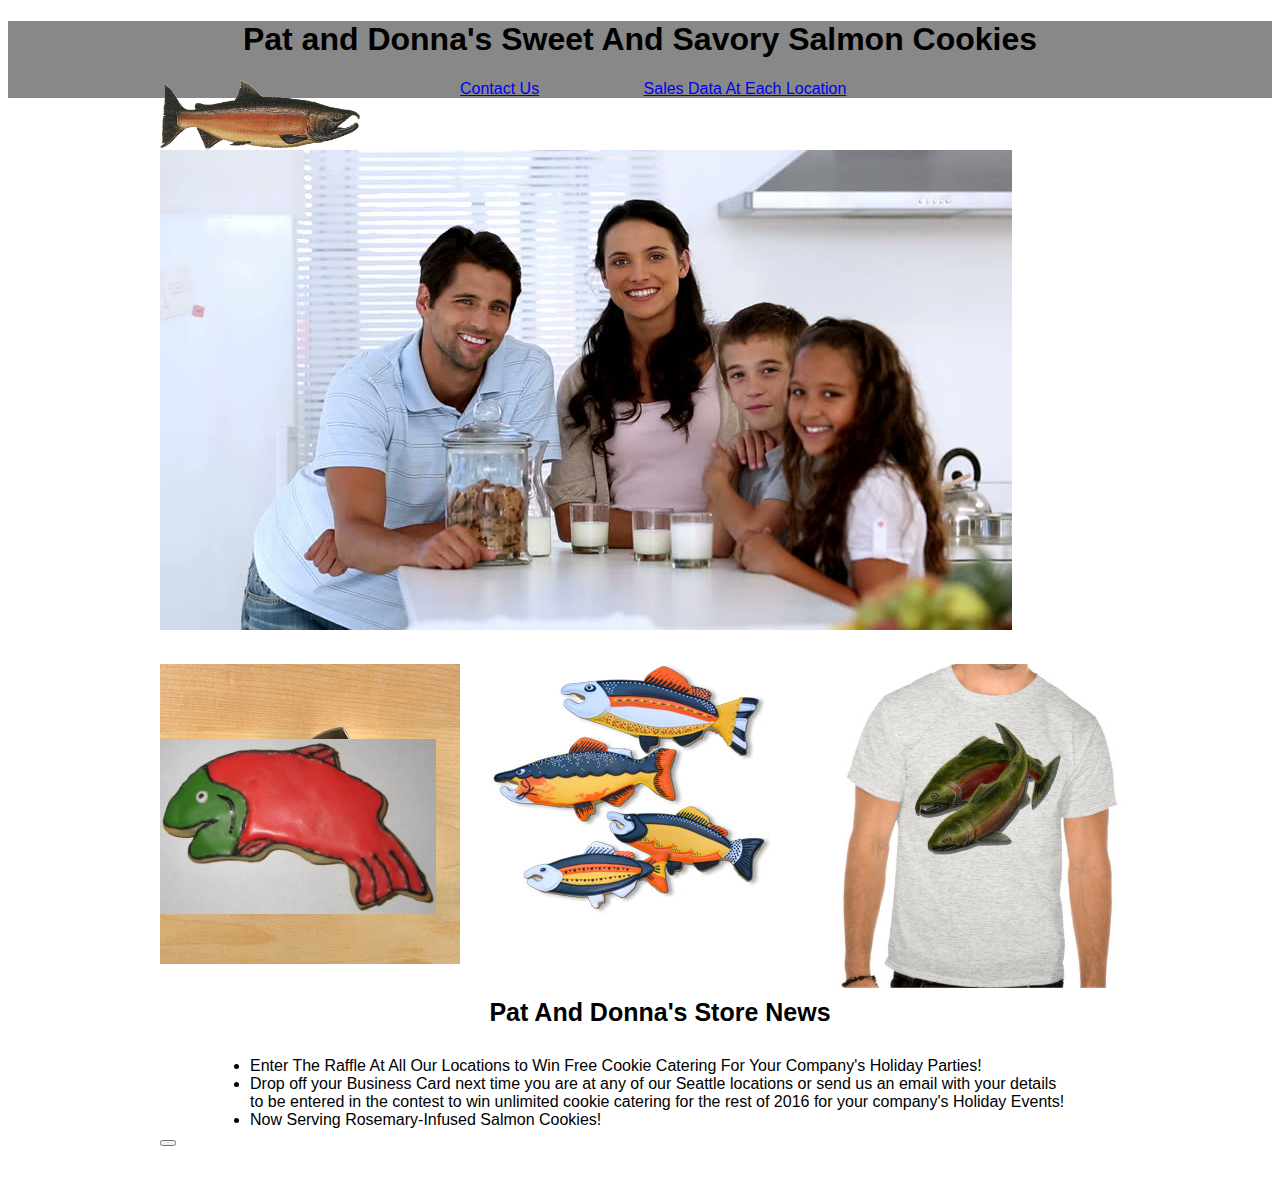
==== commit 16c3573c: "Update index.html" ====
--- a/index.html
+++ b/index.html
@@ -5,7 +5,7 @@
     <meta charset="utf-8">
     <title>Pat and Donna's Salmon Cookies Stand</title>
     <link rel="stylesheet" type="text/css" href="style.css">
-      <h1>Pat and Donna's Sweet And Savory Salmon Cookie</h1>
+      <h1>Pat and Donna's Sweet And Savory Salmon Cookies</h1>
       <nav>
       <div class="logo">
       <img src="Salmon-img\salmon.png">
--- a/style.css
+++ b/style.css
@@ -1,108 +1,74 @@
-<<<<<<< HEAD
-body {
-  font-family: Helvetica;
-}
-
-header {
-  background-color: #888;
-}
-h1 {
-text-align: center;
-
-}
-nav {
-  width: 960px;
-  margin: 0 auto;
-}
-
-nav img {
-  float: left;
-  width: 200px;
-  height: 70px;
-}
-
-nav ul li {
-  display: inline;
-  margin-left: 100px;
-}
-
-
-main {
-  width: 960px;
-  margin: 30px auto;
-}
-
-.sub_banner {
-  margin: 30px 0px;
-
-}
-
-.sub_banner li {
-  display: inline-block;
-  float: left;
-  margin-left: 30px;
-  height: 75px;
-  width: 300px;
-}
-
-.sub_banner li:first-child {
-  margin-left: 0px;
-}
-
-.featured_banner {
-  float: left;
-  margin-right: 30px;
-}
-
-  h2 {
-  font-size: 25px;
-  text-align: center;
-  margin:  30px;
- padding: none;
-}
-
-main ul {
-  margin: 50px;
-  height: 50px;
-  display: inline-block;
-}
-
-
-footer {
-  background-color: #888;
-  height: 70px;
-}
-=======
+
+body {
+  font-family: Arial;
+}
 
 header {
-  font-family: Cursive;
-  padding: 10px;
-  text-align: center;
+  background-color: #888;
 }
+h1 {
+text-align: center;
 
+}
 nav {
   width: 960px;
   margin: 0 auto;
+}
+
+nav img {
+  float: left;
+  width: 200px;
+  height: 70px;
+}
+
+nav ul li {
+  display: inline;
+  margin-left: 100px;
+}
+
+
+main {
+  width: 960px;
+  margin: 30px auto;
+}
+
+.sub_banner {
+  margin: 30px 0px;
+
+}
+
+.sub_banner li {
+  display: inline-block;
+  float: left;
+  margin-left: 30px;
+  height: 75px;
+  width: 300px;
+}
+
+.sub_banner li:first-child {
+  margin-left: 0px;
+}
+
+.featured_banner {
+  float: left;
+  margin-right: 30px;
+}
+
+  h2 {
+  font-size: 25px;
+  text-align: center;
+  margin:  30px;
+ padding: none;
+}
+
+main ul {
+  margin: 50px;
+  height: 50px;
   display: inline-block;
 }
 
-main {
-display: inline-block;
 
+footer {
+  background-color: #888;
+  height: 70px;
 }
-
-
-h1{
-  font- family: Arial;
-  font-size: 50px;
-}
-
-ul {
-  font-family: Arial;
-   font-size: 30px;
-margin: 0 auto;
- float: left;
- text: red;
- border: solid black;
-}
->>>>>>> bd6869664af8cc9e2fc9a99bb1139104d903af8e
